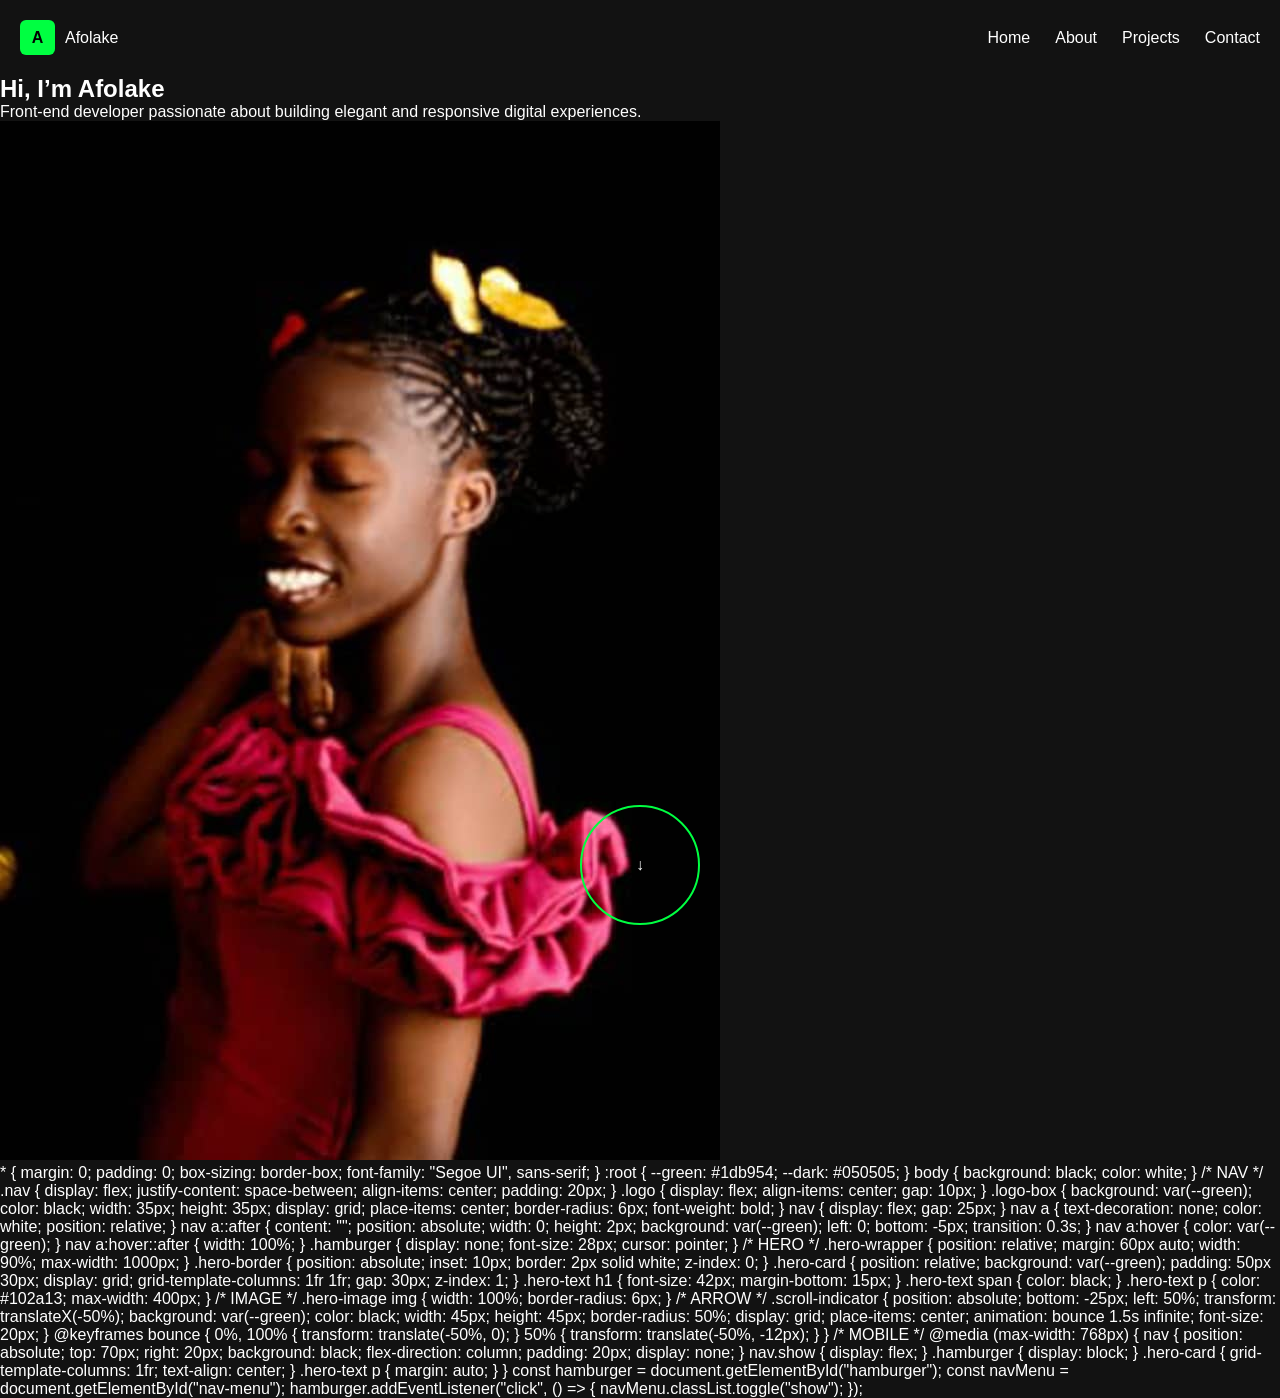
==== about-us.html @ 337cfbdb "Initial commit" ====
<!DOCTYPE html>
<html lang="en">
<head>
  <meta charset="UTF-8">
  <meta name="viewport" content="width=device-width, initial-scale=1.0">
  <title>Afolake Portfolio</title>
  <link rel="stylesheet" href="home.css">
</head>
<body>

<header class="nav">
  <div class="logo">
    <span class="logo-box">A</span>
    <span>Afolake</span>
  </div>

  <div class="hamburger" id="hamburger">
    ☰
  </div>

  <nav id="nav-menu">
    <a href="#">Home</a>
    <a href="#">About</a>
    <a href="#">Projects</a>
    <a href="#">Contact</a>
  </nav>
</header>

<section class="hero-wrapper">
  <!-- White border background -->
  <div class="hero-border"></div>

  <!-- Green card -->
  <div class="hero-card">
    <div class="hero-text">
      <h1>Hi, I’m <span>Afolake</span></h1>
      <p>
        Front-end developer passionate about building
        elegant and responsive digital experiences.
      </p>
    </div>

    <div class="hero-image">
      <img src="self-image.jpg" alt="Portrait">
    </div>

    <!-- Animated arrow -->
    <div class="scroll-indicator">
      ↓
    </div>
  </div>
</section>

<script src="script.js"></script>
</body>
</html>


* {
  margin: 0;
  padding: 0;
  box-sizing: border-box;
  font-family: "Segoe UI", sans-serif;
}

:root {
  --green: #1db954;
  --dark: #050505;
}

body {
  background: black;
  color: white;
}

/* NAV */
.nav {
  display: flex;
  justify-content: space-between;
  align-items: center;
  padding: 20px;
}

.logo {
  display: flex;
  align-items: center;
  gap: 10px;
}

.logo-box {
  background: var(--green);
  color: black;
  width: 35px;
  height: 35px;
  display: grid;
  place-items: center;
  border-radius: 6px;
  font-weight: bold;
}

nav {
  display: flex;
  gap: 25px;
}

nav a {
  text-decoration: none;
  color: white;
  position: relative;
}

nav a::after {
  content: "";
  position: absolute;
  width: 0;
  height: 2px;
  background: var(--green);
  left: 0;
  bottom: -5px;
  transition: 0.3s;
}

nav a:hover {
  color: var(--green);
}

nav a:hover::after {
  width: 100%;
}

.hamburger {
  display: none;
  font-size: 28px;
  cursor: pointer;
}

/* HERO */
.hero-wrapper {
  position: relative;
  margin: 60px auto;
  width: 90%;
  max-width: 1000px;
}

.hero-border {
  position: absolute;
  inset: 10px;
  border: 2px solid white;
  z-index: 0;
}

.hero-card {
  position: relative;
  background: var(--green);
  padding: 50px 30px;
  display: grid;
  grid-template-columns: 1fr 1fr;
  gap: 30px;
  z-index: 1;
}

.hero-text h1 {
  font-size: 42px;
  margin-bottom: 15px;
}

.hero-text span {
  color: black;
}

.hero-text p {
  color: #102a13;
  max-width: 400px;
}

/* IMAGE */
.hero-image img {
  width: 100%;
  border-radius: 6px;
}

/* ARROW */
.scroll-indicator {
  position: absolute;
  bottom: -25px;
  left: 50%;
  transform: translateX(-50%);
  background: var(--green);
  color: black;
  width: 45px;
  height: 45px;
  border-radius: 50%;
  display: grid;
  place-items: center;
  animation: bounce 1.5s infinite;
  font-size: 20px;
}

@keyframes bounce {
  0%, 100% { transform: translate(-50%, 0); }
  50% { transform: translate(-50%, -12px); }
}

/* MOBILE */
@media (max-width: 768px) {
  nav {
    position: absolute;
    top: 70px;
    right: 20px;
    background: black;
    flex-direction: column;
    padding: 20px;
    display: none;
  }

  nav.show {
    display: flex;
  }

  .hamburger {
    display: block;
  }

  .hero-card {
    grid-template-columns: 1fr;
    text-align: center;
  }

  .hero-text p {
    margin: auto;
  }
}

const hamburger = document.getElementById("hamburger");
const navMenu = document.getElementById("nav-menu");

hamburger.addEventListener("click", () => {
  navMenu.classList.toggle("show");
});
---- home.css ----
body {
    background-color: black;
    color: #ffffff;
    font-family: 'Segoe UI', Tahoma, Geneva, Verdana, sans-serif;
    margin: 0;
    padding: 0;
}

.highlight3 {
    color:  rgb(148, 243, 15); /* The Matrix/Hacker Green */
}
.highlight2 {
    color: rgb(112, 255, 2); /* The Matrix/Hacker Green */
}
.highlight1 {
    color: rgb(65, 255, 2); /* The Matrix/Hacker Green */
}
.highlight {
    color:rgb(125, 231, 26); /* The Matrix/Hacker Green */
}

* {
  margin: 0;
  padding: 0;
  box-sizing: border-box;
  font-family: "Segoe UI", sans-serif;
}

:root {
  --green: #00ff41;
  --dark: black;
}

body {
  background: black;
  color: white;
}

/* Navbar */
.nav {
  display: flex;
  justify-content: space-between;
  align-items: center;
  padding: 20px;
}

.logo {
  display: flex;
  align-items: center;
  gap: 10px;
}

.logo-box {
  background: var(--green);
  color: black;
  width: 35px;
  height: 35px;
  display: grid;
  place-items: center;
  border-radius: 6px;
  font-weight: bold;
}

nav {
  display: flex;
  gap: 25px;
}

nav a {
  text-decoration: none;
  color: white;
  position: relative;
}

nav a::after {
  content: "";
  position: absolute;
  width: 0;
  height: 2px;
  background: var(--green);
  left: 0;
  bottom: -5px;
  transition: 0.3s;
}

nav a:hover {
  color: var(--green);
}

nav a:hover::after {
  width: 100%;
}

.hamburger {
  display: none;
  font-size: 28px;
  cursor: pointer;
}

.pic-link{
    display: flex;
    flex-direction: row;
    gap: 2px;
}
.pic-link img {
    width: 20px;
    height: 15px;
    margin-top: 4px;
}
nav .pic-link::after {
  content: "";
  position: absolute;
  width: 0;
  height: 2px;
  background: var(--green);
  left: 0;
  bottom: -5px;
  transition: 0.3s;
}

nav .pic-link:hover {
  color: var(--green);
}

nav .pic-link:hover::after {
  width: 100%;
}

/* Hero Section */
.hero {
    display: flex;
    flex-wrap: wrap;
    justify-content: center;
    flex-direction: column;
    padding: 50px 5%;
    text-align: left;
}

.hero-content { flex: 1; min-width: 300px; }
.hero-content h1 { 
    font-size: 5rem;
    display: block;
    white-space: nowrap;
    animation: movetext 12s linear infinite; 
}
.hero-content p { margin-left: 25px;}

.span {
    display: block;
}
.hero-btns {
    margin: 20px 0px;
}

.btn-primary {
    background: #00ff41;
    border: whitesmoke;
    padding: 12px 25px;
    border-radius: 20px;
    cursor: pointer;
    font-weight: bold;
    margin-right: 40px;
}
.btn-primary:hover {
    padding: 20px 30px;
    color: white;
}

.btn-secondary {
    background: transparent;
    border: 1px solid #00ff41;
    color: #00ff41;
    padding: 12px 25px;
    border-radius: 5px;
    margin-left: 10px;
}
.btn-secondary:hover {
    color: black;
    background-color: #00ff41;
    padding: 20px 30px;
}

/* Image styling */
.hero-image-container {
    position: relative;
    border: 3px solid #00ff41;
    margin-top: 30px;
    margin-right: 100px;
}
.hero-image-container::before {
    content: "";
    position: absolute;
    top: 20px;
    left: 40px;
    width: 100%;
    height: 100%;
    border: 3px solid #ffffff;
    z-index: -1;
}

.profile-pic {
    width:900px;
    display: block;
    max-width: 1200;
    min-width: 300px;
    max-height: 700px;
    min-height: 200px;
    height: 700px;
    margin-right: 200px;
}

/* Floating Arrow Animation */
.scroll-indicator {
    position: absolute;
    bottom: -25px;
    left: 50%;
    transform: translateX(-50%);
    width: 120px;
    height:120px;
    border: 2px solid #00ff41;
    border-radius: 50%;
    display: flex;
    align-items: center;
    justify-content: center;
    animation: bounce 2s infinite;
}

.projects-section {
  position: relative;
  background: #2b2f2e; /* dark grey background */
  padding: 100px 20px 120px;  
  height: 230px;
/*clip-path: polygon(0 50px, 50% 0, 100% 50px, 100% 100%, 0 100%);
  margin-top: -50px;*/
}

/* V SHAPE 
.projects-section::before,
.projects-section::after {
  content: "";
  position: absolute;
  top: 0px;
  width: 50%;
  height: 80px;
  background: #000000;
  z-index: 1;
}*/

/*.projects-section::before {
  left: 0;
  transform: skewY(4deg);
  transform-origin: 100% 0;
}

.projects-section::after {
  right: 0;
  transform: skewY(-4deg);
  transform-origin: 0 0;
}*/

.projects-bg {
  margin-top: -50px; /* Pulls it up behind the card */
  width: 100%;
  height: 100px;
  clip-path: polygon(0 0, 50% 100%, 100% 0, 100% 100%, 0 100%);
  background: black;
}

/* CONTENT */
.projects-content {
  position: relative;
  z-index: 2;
  width: 100%;
  text-align: center;
  margin: 0 auto;
}

.projects-content h2 {
  font-size: 40px;
  font-weight: 700;
  color: #ffffff;
  margin-bottom: 10px;
}

/* GREEN "Projects" */
.projects-content h2 span {
  color: #1db954; /* same green */
}

/* SUBTEXT */
.projects-content p {
  color: #b5b5b5;
  font-size: 16px;
  max-width: 500px;
  margin: 0 auto;
}
.gallery-section {
  background: #2b2f2e;
  /*background-color: #1a1a1a; background-color: #b5b5b5; /* Match your site theme */
  padding: 50px 0;
  overflow: hidden;
}

.gallery-container {
  width: 100%;
  overflow: hidden;
  white-space: nowrap;
  position: relative;
 /* height: 200vh;
  perspective: 1000px;
  perspective-origin: 50% 50%;*/
}

.gallery-track {
  display: flex;
  width: max-content; /* Allows track to be as wide as all images combined */
  animation: scroll 20s linear infinite;
  /*display: grid;
  grid-template-columns: repeat(2, 1fr);
  gap: 20px;
  padding: 100px 5%;
  transform-style: preserve-3d;
  transform: rotateX(20deg) translateY(0px);
  transition: transform 0.1s ease-out;*/
}

.gallery-item {
  flex: 0 0 auto;
  width: 350px; /* Adjust size to match your video */
  height: 250px;
  margin: 0 15px;
  /*transition: transform 0.3s ease;*/
  border-radius: 10px;
  overflow: hidden;
  background: #333;
  border: 17px solid #000000;
}

.gallery-item img {
  width: 100%;
  height: auto;
  object-fit: cover;
  /*display: block;*/
}

/* Black Section with Slant */
/*.black-section {
    background-color: #000;
    padding: 100px 20px;
    /* This creates the bottom slant */
    /*clip-path: polygon(0 0, 100% 0, 100% 90%, 0% 100%);
    margin-bottom: -50px; /* Overlaps with the green section 
}*/

.icons{
    width: 50px;
    height: 50px;
}

/* --- 1. YOUR ORIGINAL GREY SECTION --- */
/*.projects-section {
    position: relative;
    background: #2b2f2e; /* Dark grey */
    /*padding: 120px 20px 60px; /* Reduced bottom padding to move arrow up */
    /*text-align: center;
    overflow: hidden;
}

.projects-content h2 {
    font-size: 40px;
    font-weight: 700;
    color: #ffffff;
}

.projects-content h2 span {
    color: #1db954; /* Spotify Green 
}*/

/* --- 2. THE V-SHAPE SPLIT (Grey to Black) --- */
/*.black-transition-area {
    background-color: #000000;
    height: 150px;
    position: relative;
    /* This creates the V-notch seen in your video */
    /*clip-path: polygon(0 0, 50% 20%, 100% 0, 100% 100%, 0 100%);
    margin-top: -2px; /* Prevents tiny white gaps 
}*/

.v-cut {
    /*background-color: #000; /* Pure Black */
    /*height: 320px;
    width: 100%;
    position: relative;
    z-index: 5;
    /* This creates the 5-point V shape from your second photo */
    /*clip-path: polygon(0 0, 50% 40%, 100% 0, 100% 100%, 0 100%);
    margin-top: -50px; /* This pulls the V up into your project section */
    background-color: #1db954;
    clip-path: polygon(50% 0, 100% 10%, 0 10%);
    height: 500px;
    margin-top: -50px;
    width: 100%;
    /*position: relative;
    z-index: 2;*/
}
/* --- 3. THE GREEN SECTION & SLANT --- */
.what-i-do-section {
    background-color: #1db954;
    padding: 120px 20px;
    position: relative;
    /* This creates the slant from the black section above */
    /*clip-path: polygon(0 15%, 100% 0, 100% 100%, 0 100%);*/
    clip-path: polygon(0 0, 100% 10%, 100% 100%, 0 100%);
    margin-top: -60px; 
    /*text-align: center;*/
}

.main-title {
    font-size: 32px;
    margin-bottom: 50px;
    color: #000;
}

/* --- 4. THE INTERACTIVE BOXES --- */
.card-grid {
    display: flex;
    flex-wrap: wrap;
    justify-content: center;
    gap: 40px;
    max-width: 1100px;
    margin: 40px auto;
}

.card {
    background: #000000;
    color: #ffffff;
    padding: 40px 30px;
    width: 300px;
    border-radius: 5px;
    opacity: 0.7; /* Dull/Opaque by default */
    transition: all 0.4s ease; /* Smooth motion */
    cursor: pointer;
}

.card-icon {
    color: #1db954;
    font-size: 30px;
    margin-bottom: 20px;
}

.card h3 {
    margin-bottom: 15px;
    font-size: 22px;
}

.card p {
    color: #b5b5b5;
    font-size: 14px;
    line-height: 1.6;
}

/* THE EXACT HOVER EFFECT FROM VIDEO */
.card:hover {
    opacity: 1; /* Brightens up */
    transform: translate(-15px, -15px); /* Moves Top-Left */
    box-shadow: 15px 15px 0px rgba(0, 0, 0, 0.1);
}

.skills-section {
    background-color: #111;
    color: white;
    padding: 50px 20px;
    display: flex;
    flex-direction: column;
    align-items: center; /* This centers everything horizontally */
    text-align: center;
}

/* Top Dash Line */
.divider {
    width: 80%; /* Adjust as needed */
    height: 10px;
    background-color: #c0bcbc;
    margin: 20px 0 40px 0;
    border-radius: 3px;
}

/* Bottom Dash Line (The one you asked for) */
.bottom-divider {
    width: 80%;
    height: 1px;
    background-color: #444;
    margin-top: 40px;
}

.skills-container {
    width: 100%;
    max-width: 600px; /* Keeps boxes from getting too wide */
    display: flex;
    flex-direction: column;
    gap: 15px;
}

.skill-card {
    border: 2px solid #39FF14; /* Neon Green */
    background: transparent;
    padding: 15px;
    cursor: pointer;
    position: relative;
    box-shadow: 4px 4px 0px #39FF14; /* The "offset" box look in your video */
}
/* 1. Initial state: hidden and moved down 50px */
.skill-card {
    opacity: 0;
    transform: translateY(40px); /* Moves it down starting point */
    transition: opacity 0.6s ease-out, transform 0.6s cubic-bezier(0.175, 0.885, 0.32, 1.275); 
    /* The cubic-bezier adds a slight "bounce" like a professional UI */
}

.skill-card.appear {
    opacity: 1;
    transform: translateY(0); /* Moves it back to original position */
}
.skill-card:nth-child(2) { transition-delay: 0.2s; }
.skill-card:nth-child(3) { transition-delay: 0.3s; }
.skill-card:nth-child(4) { transition-delay: 0.4s; }

.card-header {
    display: flex;
    align-items: center;
    justify-content: space-between;
}

.toggle-btn {
    background: #39FF14;
    color: #000;
    border: none;
    border-radius: 50%;
    width: 30px;
    height: 30px;
    font-size: 20px;
    font-weight: bold;
    display: flex;
    align-items: center;
    justify-content: center;
    padding-bottom: 5px;
}

.card-content {
    max-height: 0;
    overflow: hidden;
    transition: max-height 0.3s ease-out;
    text-align: left;
}

.skill-card.active .card-content {
    max-height: 200px; /* Allows it to expand */
    margin-top: 10px;
}

.scroll-arrow {
    width: 0; 
    height: 0; 
    border-left: 20px solid transparent;  /* Increased width */
    border-right: 20px solid transparent; /* Increased width */
    border-top: 50px solid #1a2e1a;      /* Increased length and matched color */
    /*margin: 20px auto;*/
    margin-top: 100px;
    cursor: pointer;
}

.about-section {
  background-color: #1a2e1a; /* Dark forest green from video */
  padding: 60px 20px;
  display: flex;
  flex-direction: column;
  align-items: center;
  color: white;
  text-align: left;
}

.section-title { font-size: 2rem; margin-bottom: 30px; }
.highlight { color: #39FF14; }

/* Reusable Card Style */
.about-card, .learning-card, .stat-box {
  border: 2px solid #39FF14;
  background: transparent;
  box-shadow: 5px 5px 0px #39FF14; /* The offset shadow look */
  margin-bottom: 20px;
  padding: 20px;
  width: 100%;
  max-width: 500px;
}

.welcome-text { color: #39FF14; margin-bottom: 10px; }

/* Grid for the 4 small boxes */
.stats-grid {
  display: grid;
  grid-template-columns: 1fr 1fr; /* 2 columns */
  gap: 15px;
  width: 100%;
  max-width: 500px;
  margin-bottom: 20px;
}

.stat-box {
  margin-bottom: 0; /* Override margin for grid */
  text-align: center;
  display: flex;
  flex-direction: column;
  align-items: center;
}

.stat-number, .stat-icon {
  font-size: 1.8rem;
  font-weight: bold;
  color: #39FF14;
}

/* Learning Tags */
.tags-container {
  display: flex;
  flex-wrap: wrap;
  gap: 10px;
  margin-top: 10px;
}

.tag {
  background: #2a4d2a;
  border: 1px solid #39FF14;
  padding: 5px 15px;
  border-radius: 20px; /* Pill shape */
  font-size: 0.9rem;
}

/* Animation Classes */
.animate-on-scroll {
  opacity: 0;
  transform: translateY(30px);
  transition: all 0.6s ease-out;
}

.animate-on-scroll.appear {
  opacity: 1;
  transform: translateY(0);
}

/* Starting positions */
.from-right {
    opacity: 0;
    transform: translateX(100px); /* Starts far to the right */
    transition: all 0.8s ease-out;
}

.from-left {
    opacity: 0;
    transform: translateX(-100px); /* Starts far to the left */
    transition: all 0.8s ease-out;
}

/* The "Appear" state for both */
.from-right.appear, .from-left.appear {
    opacity: 1;
    transform: translateX(0); /* Moves to center */
}

:root {
    --primary-green: #39FF14;
    --dark-bg: #1a2e1a; /* Deep forest green/black */
    --card-bg: #111;
}

body {
    margin: 0;
    font-family: 'Inter', sans-serif;
    background-color: #121212;
}

/* Container for positioning */
.footer-container {
    position: relative;
    padding-top: 100px;
}

/* The Sliding Card */
.cta-card {
    background: var(--card-bg);
    border: 3px solid var(--primary-green);
    width: 85%;
    max-width: 400px;
    margin: 0 auto;
    padding: 40px 20px;
    text-align: center;
    position: relative;
    z-index: 10;
    border-radius: 4px;
    /* Animation initial state */
    opacity: 0;
    transform: translateY(100px);
    transition: all 0.8s ease-out;
}

.cta-card.visible {
    opacity: 1;
    transform: translateY(0);
}

.cta-card h2 {
    color: white;
    font-size: 2rem;
    margin-bottom: 10px;
}

.cta-card h2 span {
    color: var(--primary-green);
}

.cta-card p {
    color: #ccc;
    margin-bottom: 25px;
}

.get-in-touch {
    background: var(--primary-green);
    color: black;
    border: none;
    padding: 12px 30px;
    font-weight: bold;
    border-radius: 5px;
    cursor: pointer;
    display: flex;
    align-items: center;
    margin: 0 auto;
    gap: 10px;
}

/* The V-Shape */
.v-shape {
    background-color: var(--dark-bg);
    height: 100px;
    width: 100%;
    margin-top: -50px; /* Pulls it up behind the card */
    clip-path: polygon(0 0, 50% 100%, 100% 0, 100% 100%, 0 100%);
}

/* Footer Styles */
footer {
    background-color: var(--dark-bg);
    color: white;
    padding: 40px 20px;
    text-align: left;
}

.footer-content {
    max-width: 400px;
    margin: 0 auto;
}

.avatar {
    background: var(--primary-green);
    width: 40px;
    height: 40px;
    display: flex;
    align-items: center;
    justify-content: center;
    font-weight: bold;
    color: black;
    border-radius: 4px;
    margin-bottom: 15px;
}

.links-section h4, .connect-section h4 {
    color: #888;
    margin-top: 30px;
    text-transform: uppercase;
    font-size: 0.8rem;
}

ul { list-style: none; padding: 0; }
ul li { margin: 10px 0; }
ul li a { color: white; text-decoration: none; }

.flex{
  display: flex;
  flex-direction: row;
  gap: 20px;
}
.flex h3 {
  margin-top: 5px;
}

.social-icons {
    display: flex;
    gap: 15px;
    margin-top: 15px;
}

.icon {
    border: 1px solid #444;
    padding: 8px;
    border-radius: 5px;
    text-decoration: none;
    color: white;
}

.footer-line { border: 0.5px solid #333; margin: 40px 0 20px 0; }
.copyright { font-size: 0.8rem; color: #666; text-align: center; }

@keyframes bounce {
    0%, 20%, 50%, 80%, 100% {transform: translateX(-50%) translateY(0);}
    40% {transform: translateX(-50%) translateY(-10px);}
    60% {transform: translateX(-50%) translateY(-5px);}
}

@keyframes scroll {
  0% {
    transform: translateX(0);
  }
  100% {
    transform: translateX(-50%);
  }
}

.gallery-track:hover{
  animation-play-state: paused;
}

/* Responsive Logic */
@media (max-width: 768px) {
    .nav-links {
        display: none; /* Hide menu on mobile */
        flex-direction: column;
        position: absolute;
        top: 70px;
        left: 0;
        width: 100%;
        background: #0a0a0a;
        text-align: center;
    }

    .nav-links.active { display: flex; }
    .hamburger { display: block; }
    .hero { text-align: center; }
    .gallery-container {grid-template-columns: 1fr;}
}
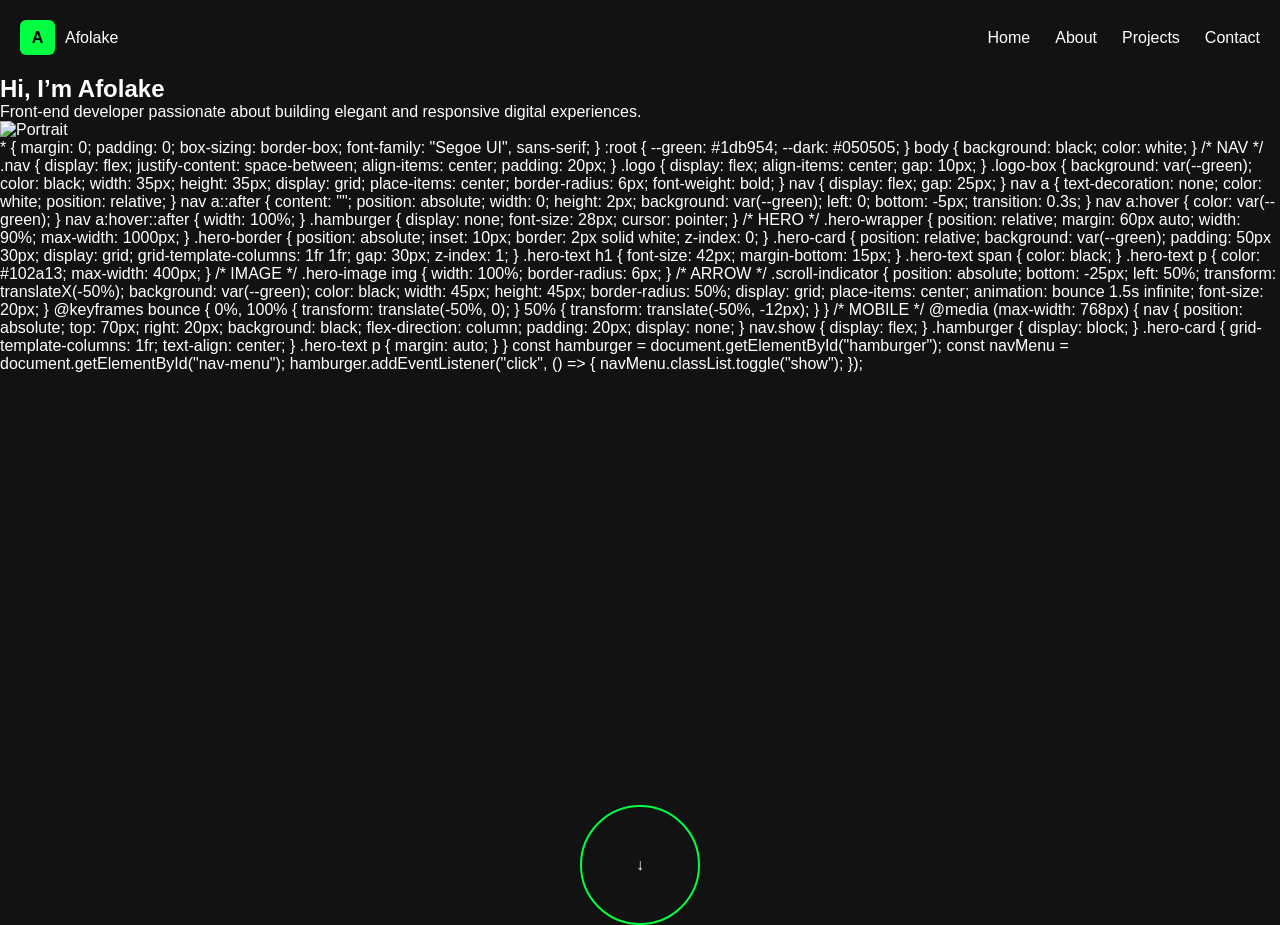
==== commit 43671bd1: "Add body styles and update navigation menu script" ====
--- a/about-us.html
+++ b/about-us.html
@@ -68,6 +68,7 @@
   --dark: #050505;
 }
 
+<!-- body-->
 body {
   background: black;
   color: white;
@@ -236,4 +237,5 @@
 
 hamburger.addEventListener("click", () => {
   navMenu.classList.toggle("show");
-});+
+});
--- a/home.css
+++ b/home.css
@@ -140,7 +140,7 @@
 .hero-content h1 { 
     font-size: 5rem;
     display: block;
-    white-space: nowrap;
+    /*white-space: nowrap;*/
     animation: movetext 12s linear infinite; 
 }
 .hero-content p { margin-left: 25px;}
@@ -199,14 +199,13 @@
 }
 
 .profile-pic {
-    width:900px;
     display: block;
-    max-width: 1200;
     min-width: 300px;
     max-height: 700px;
     min-height: 200px;
-    height: 700px;
-    margin-right: 200px;
+    width: 100%;       /* Fills the container */
+    height: auto;      /* Keeps proportions */
+    max-width: 500px;  /* Stops it from getting too big on desktop */
 }
 
 /* Floating Arrow Animation */
@@ -230,33 +229,7 @@
   background: #2b2f2e; /* dark grey background */
   padding: 100px 20px 120px;  
   height: 230px;
-/*clip-path: polygon(0 50px, 50% 0, 100% 50px, 100% 100%, 0 100%);
-  margin-top: -50px;*/
-}
-
-/* V SHAPE 
-.projects-section::before,
-.projects-section::after {
-  content: "";
-  position: absolute;
-  top: 0px;
-  width: 50%;
-  height: 80px;
-  background: #000000;
-  z-index: 1;
-}*/
-
-/*.projects-section::before {
-  left: 0;
-  transform: skewY(4deg);
-  transform-origin: 100% 0;
-}
-
-.projects-section::after {
-  right: 0;
-  transform: skewY(-4deg);
-  transform-origin: 0 0;
-}*/
+}
 
 .projects-bg {
   margin-top: -50px; /* Pulls it up behind the card */
@@ -315,13 +288,6 @@
   display: flex;
   width: max-content; /* Allows track to be as wide as all images combined */
   animation: scroll 20s linear infinite;
-  /*display: grid;
-  grid-template-columns: repeat(2, 1fr);
-  gap: 20px;
-  padding: 100px 5%;
-  transform-style: preserve-3d;
-  transform: rotateX(20deg) translateY(0px);
-  transition: transform 0.1s ease-out;*/
 }
 
 .gallery-item {
@@ -340,79 +306,28 @@
   width: 100%;
   height: auto;
   object-fit: cover;
-  /*display: block;*/
-}
-
-/* Black Section with Slant */
-/*.black-section {
-    background-color: #000;
-    padding: 100px 20px;
-    /* This creates the bottom slant */
-    /*clip-path: polygon(0 0, 100% 0, 100% 90%, 0% 100%);
-    margin-bottom: -50px; /* Overlaps with the green section 
-}*/
+}
 
 .icons{
     width: 50px;
     height: 50px;
 }
 
-/* --- 1. YOUR ORIGINAL GREY SECTION --- */
-/*.projects-section {
-    position: relative;
-    background: #2b2f2e; /* Dark grey */
-    /*padding: 120px 20px 60px; /* Reduced bottom padding to move arrow up */
-    /*text-align: center;
-    overflow: hidden;
-}
-
-.projects-content h2 {
-    font-size: 40px;
-    font-weight: 700;
-    color: #ffffff;
-}
-
-.projects-content h2 span {
-    color: #1db954; /* Spotify Green 
-}*/
-
-/* --- 2. THE V-SHAPE SPLIT (Grey to Black) --- */
-/*.black-transition-area {
-    background-color: #000000;
-    height: 150px;
-    position: relative;
-    /* This creates the V-notch seen in your video */
-    /*clip-path: polygon(0 0, 50% 20%, 100% 0, 100% 100%, 0 100%);
-    margin-top: -2px; /* Prevents tiny white gaps 
-}*/
 
 .v-cut {
-    /*background-color: #000; /* Pure Black */
-    /*height: 320px;
-    width: 100%;
-    position: relative;
-    z-index: 5;
-    /* This creates the 5-point V shape from your second photo */
-    /*clip-path: polygon(0 0, 50% 40%, 100% 0, 100% 100%, 0 100%);
-    margin-top: -50px; /* This pulls the V up into your project section */
     background-color: #1db954;
     clip-path: polygon(50% 0, 100% 10%, 0 10%);
     height: 500px;
     margin-top: -50px;
     width: 100%;
-    /*position: relative;
-    z-index: 2;*/
 }
 /* --- 3. THE GREEN SECTION & SLANT --- */
 .what-i-do-section {
     background-color: #1db954;
     padding: 120px 20px;
     position: relative;
-    /* This creates the slant from the black section above */
-    /*clip-path: polygon(0 15%, 100% 0, 100% 100%, 0 100%);*/
     clip-path: polygon(0 0, 100% 10%, 100% 100%, 0 100%);
     margin-top: -60px; 
-    /*text-align: center;*/
 }
 
 .main-title {
@@ -836,12 +751,65 @@
         top: 70px;
         left: 0;
         width: 100%;
-        background: #0a0a0a;
-        text-align: center;
+        background: #00ff41;
+        align-items: center;
     }
 
+    .nav-links a{
+        color: #000;
+    }
+    .nav-links a:hover{
+        color: white;
+        text-decoration: underline solid;
+    }
     .nav-links.active { display: flex; }
     .hamburger { display: block; }
     .hero { text-align: center; }
     .gallery-container {grid-template-columns: 1fr;}
-}
+    }
+
+@keyframes bounce {
+    0%, 20%, 50%, 80%, 100% {transform: translateX(-50%) translateY(0);}
+    40% {transform: translateX(-50%) translateY(-10px);}
+    60% {transform: translateX(-50%) translateY(-5px);}
+}
+
+@keyframes scroll {
+  0% {
+    transform: translateX(0);
+  }
+  100% {
+    transform: translateX(-50%);
+  }
+}
+
+.gallery-track:hover{
+  animation-play-state: paused;
+}
+
+/* Responsive Logic */
+@media (max-width: 768px) {
+    .nav-links {
+        display: none; /* Hide menu on mobile */
+        flex-direction: column;
+        position: absolute;
+        top: 70px;
+        left: 0;
+        width: 100%;
+        background: #00ff41;
+        align-items: center;
+    }
+
+    .nav-links a{
+        color: #000;
+    }
+    .nav-links a:hover{
+        color: white;
+        text-decoration: underline solid;
+    }
+    .nav-links.active { display: flex; }
+    .hamburger { display: block; }
+    .hero { text-align: center; }
+    .hero-content p { margin-left: 0; } /* keep paragraph truly centered on mobile */
+    .hero-image-container { margin-right: 0; margin-left: auto; margin-right: auto; }
+    }
